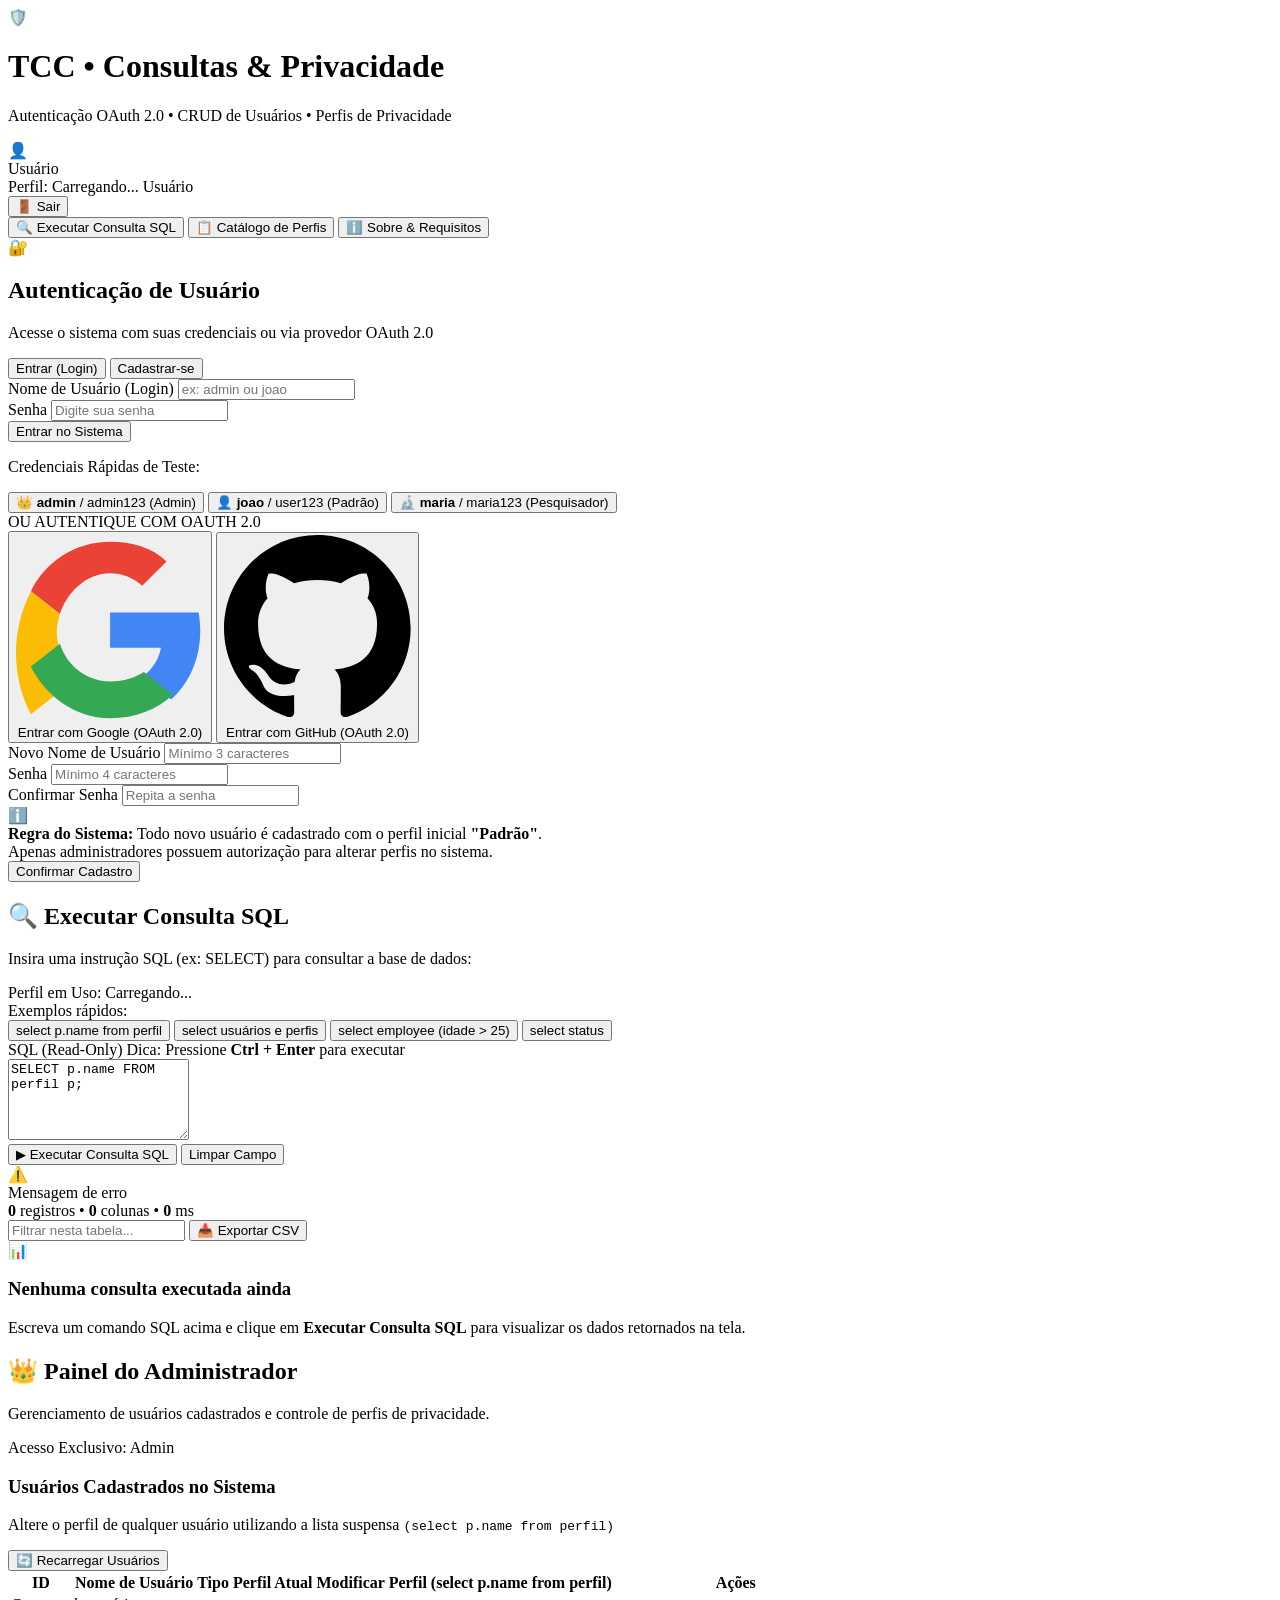
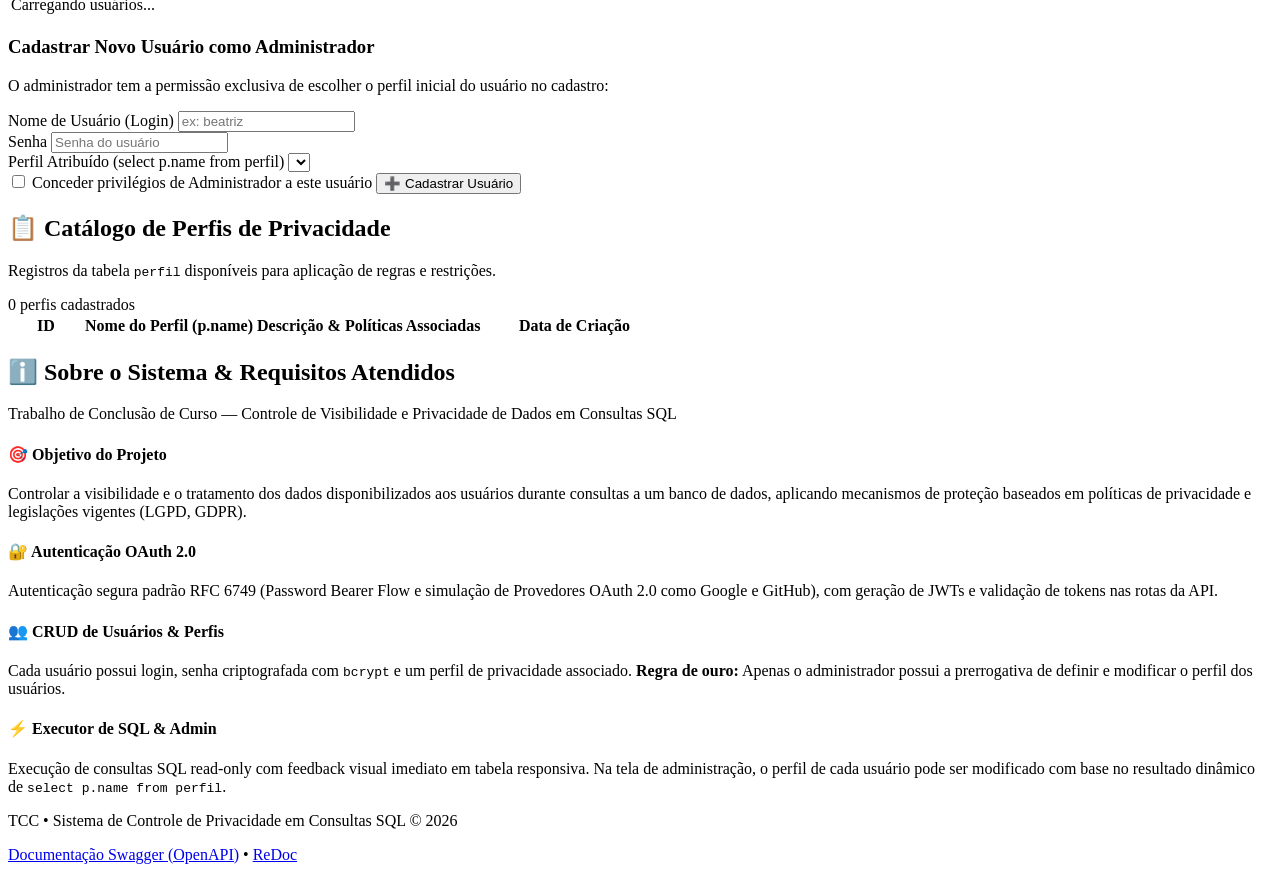
==== frontend/index.html @ 5d40b37d "feat: v0 frontend" ====
<!DOCTYPE html>
<html lang="pt-BR">
<head>
  <meta charset="UTF-8">
  <meta name="viewport" content="width=device-width, initial-scale=1.0">
  <title>TCC • Sistema de Consultas & Perfis de Privacidade</title>
  <link rel="stylesheet" href="/static/css/styles.css">
  <link rel="preconnect" href="https://fonts.googleapis.com">
  <link rel="preconnect" href="https://fonts.gstatic.com" crossorigin>
  <link href="https://fonts.googleapis.com/css2?family=Inter:wght@400;500;600;700&family=JetBrains+Mono:wght@400;500;600&display=swap" rel="stylesheet">
</head>
<body>

  <!-- Toast Notification Container -->
  <div id="toast-container" class="toast-container"></div>

  <!-- Top Navigation Header -->
  <header class="app-header">
    <div class="header-content">
      <div class="brand">
        <div class="brand-icon">🛡️</div>
        <div>
          <h1 class="brand-title">TCC • Consultas & Privacidade</h1>
          <p class="brand-subtitle">Autenticação OAuth 2.0 • CRUD de Usuários • Perfis de Privacidade</p>
        </div>
      </div>

      <!-- User Session Pill & Actions (Visible when logged in) -->
      <div id="user-session" class="user-session hidden">
        <div class="user-info-card">
          <span class="user-avatar" id="nav-avatar">👤</span>
          <div class="user-details">
            <span class="user-name" id="nav-username">Usuário</span>
            <div class="user-badges">
              <span class="badge badge-profile" id="nav-profile-badge">Perfil: Carregando...</span>
              <span class="badge badge-role" id="nav-role-badge">Usuário</span>
            </div>
          </div>
        </div>
        <button id="btn-logout" class="btn btn-secondary btn-sm" title="Encerrar Sessão">
          <span class="btn-icon">🚪</span> Sair
        </button>
      </div>
    </div>

    <!-- Navigation Tabs (Visible when logged in) -->
    <nav id="app-nav" class="app-nav hidden">
      <div class="nav-container">
        <button class="nav-tab active" data-tab="tab-query">
          <span class="tab-icon">🔍</span> Executar Consulta SQL
        </button>
        <button class="nav-tab" id="nav-tab-admin" data-tab="tab-admin" style="display: none;">
          <span class="tab-icon">👑</span> Painel do Admin (Usuários & Perfis)
        </button>
        <button class="nav-tab" data-tab="tab-profiles">
          <span class="tab-icon">📋</span> Catálogo de Perfis
        </button>
        <button class="nav-tab" data-tab="tab-about">
          <span class="tab-icon">ℹ️</span> Sobre & Requisitos
        </button>
      </div>
    </nav>
  </header>

  <main class="main-content">

    <!-- ========================================== -->
    <!-- VIEW: AUTHENTICATION (LOGIN & REGISTRATION) -->
    <!-- ========================================== -->
    <section id="auth-section" class="auth-section">
      <div class="auth-card">
        <div class="auth-header">
          <div class="auth-logo">🔐</div>
          <h2>Autenticação de Usuário</h2>
          <p class="auth-description">Acesse o sistema com suas credenciais ou via provedor OAuth 2.0</p>
        </div>

        <!-- Auth Tabs (Login / Cadastro) -->
        <div class="auth-tabs">
          <button class="auth-tab-btn active" id="btn-show-login">Entrar (Login)</button>
          <button class="auth-tab-btn" id="btn-show-register">Cadastrar-se</button>
        </div>

        <!-- Form: Login -->
        <form id="form-login" class="auth-form active">
          <div class="form-group">
            <label for="login-username">Nome de Usuário (Login)</label>
            <input type="text" id="login-username" class="form-control" placeholder="ex: admin ou joao" required autocomplete="username">
          </div>
          <div class="form-group">
            <label for="login-password">Senha</label>
            <input type="password" id="login-password" class="form-control" placeholder="Digite sua senha" required autocomplete="current-password">
          </div>
          <button type="submit" class="btn btn-primary btn-block" id="btn-submit-login">
            <span class="btn-text">Entrar no Sistema</span>
          </button>

          <!-- Quick Test Credentials Pill -->
          <div class="demo-credentials">
            <p class="demo-title">Credenciais Rápidas de Teste:</p>
            <div class="demo-buttons">
              <button type="button" class="btn btn-chip" onclick="window.TCCApp.fillCredentials('admin', 'admin123')">
                👑 <strong>admin</strong> / admin123 <span class="chip-tag">(Admin)</span>
              </button>
              <button type="button" class="btn btn-chip" onclick="window.TCCApp.fillCredentials('joao', 'user123')">
                👤 <strong>joao</strong> / user123 <span class="chip-tag">(Padrão)</span>
              </button>
              <button type="button" class="btn btn-chip" onclick="window.TCCApp.fillCredentials('maria', 'maria123')">
                🔬 <strong>maria</strong> / maria123 <span class="chip-tag">(Pesquisador)</span>
              </button>
            </div>
          </div>

          <!-- Divider -->
          <div class="auth-divider">
            <span>OU AUTENTIQUE COM OAUTH 2.0</span>
          </div>

          <!-- OAuth 2.0 Social / Single-Sign-On -->
          <div class="oauth-buttons">
            <button type="button" class="btn btn-oauth btn-oauth-google" onclick="window.TCCApp.loginOAuth('google')">
              <svg class="oauth-icon" viewBox="0 0 24 24"><path fill="#EA4335" d="M12 5c1.6 0 3 .6 4.1 1.6l3.1-3.1C17.3 1.7 14.8 1 12 1 7.5 1 3.7 3.6 1.9 7.3l3.7 2.9C6.5 7.4 9 5 12 5z"/><path fill="#4285F4" d="M23.5 12.3c0-.8-.1-1.6-.2-2.3H12v4.5h6.5c-.3 1.5-1.1 2.8-2.4 3.7l3.7 2.9c2.2-2 3.7-5 3.7-8.8z"/><path fill="#FBBC05" d="M5.6 14.8c-.2-.7-.4-1.5-.4-2.3 0-.8.2-1.6.4-2.3L1.9 7.3C.7 9.7 0 12.3 0 15.2c0 2.8.7 5.5 1.9 7.8l3.7-2.9z"/><path fill="#34A853" d="M12 23.5c3.2 0 6-1.1 8-3l-3.7-2.9c-1.1.7-2.5 1.2-4.3 1.2-3 0-5.5-2-6.4-4.8L1.9 16.9C3.7 20.6 7.5 23.5 12 23.5z"/></svg>
              <span>Entrar com Google (OAuth 2.0)</span>
            </button>
            <button type="button" class="btn btn-oauth btn-oauth-github" onclick="window.TCCApp.loginOAuth('github')">
              <svg class="oauth-icon" viewBox="0 0 24 24" fill="currentColor"><path d="M12 0C5.37 0 0 5.37 0 12c0 5.31 3.435 9.795 8.205 11.385.6.105.825-.255.825-.57 0-.285-.015-1.23-.015-2.235-3.015.555-3.795-.735-4.035-1.41-.135-.345-.72-1.41-1.23-1.695-.42-.225-1.02-.78-.015-.795.945-.015 1.62.87 1.845 1.23 1.08 1.815 2.805 1.305 3.495.99.105-.78.42-1.305.765-1.605-2.67-.3-5.46-1.335-5.46-5.925 0-1.305.465-2.385 1.23-3.225-.12-.3-.54-1.53.12-3.18 0 0 1.005-.315 3.3 1.23.96-.27 1.98-.405 3-.405s2.04.135 3 .405c2.295-1.56 3.3-1.23 3.3-1.23.66 1.65.24 2.88.12 3.18.765.84 1.23 1.905 1.23 3.225 0 4.605-2.805 5.625-5.475 5.925.435.375.81 1.095.81 2.22 0 1.605-.015 2.895-.015 3.3 0 .315.225.69.825.57A12.02 12.02 0 0024 12c0-6.63-5.37-12-12-12z"/></svg>
              <span>Entrar com GitHub (OAuth 2.0)</span>
            </button>
          </div>
        </form>

        <!-- Form: Register -->
        <form id="form-register" class="auth-form">
          <div class="form-group">
            <label for="reg-username">Novo Nome de Usuário</label>
            <input type="text" id="reg-username" class="form-control" placeholder="Mínimo 3 caracteres" required minlength="3">
          </div>
          <div class="form-group">
            <label for="reg-password">Senha</label>
            <input type="password" id="reg-password" class="form-control" placeholder="Mínimo 4 caracteres" required minlength="4">
          </div>
          <div class="form-group">
            <label for="reg-confirm-password">Confirmar Senha</label>
            <input type="password" id="reg-confirm-password" class="form-control" placeholder="Repita a senha" required minlength="4">
          </div>

          <!-- Business rule alert -->
          <div class="alert alert-info">
            <span class="alert-icon">ℹ️</span>
            <div>
              <strong>Regra do Sistema:</strong> Todo novo usuário é cadastrado com o perfil inicial <strong>"Padrão"</strong>.
              <br>Apenas administradores possuem autorização para alterar perfis no sistema.
            </div>
          </div>

          <button type="submit" class="btn btn-success btn-block" id="btn-submit-register">
            <span class="btn-text">Confirmar Cadastro</span>
          </button>
        </form>
      </div>
    </section>

    <!-- ========================================== -->
    <!-- VIEW 1: SQL QUERY RUNNER                   -->
    <!-- ========================================== -->
    <section id="tab-query" class="app-tab-content">
      <div class="card">
        <div class="card-header">
          <div class="header-titles">
            <h2>🔍 Executar Consulta SQL</h2>
            <p class="card-subtitle">Insira uma instrução SQL (ex: SELECT) para consultar a base de dados:</p>
          </div>
          <div class="active-profile-indicator">
            <span class="label">Perfil em Uso:</span>
            <span class="badge badge-profile-lg" id="query-active-profile">Carregando...</span>
          </div>
        </div>

        <div class="card-body">
          <!-- Sample Query Quick Buttons -->
          <div class="query-shortcuts">
            <span class="shortcuts-label">Exemplos rápidos:</span>
            <div class="shortcut-pills">
              <button type="button" class="btn-pill" onclick="window.TCCApp.setQuery('SELECT p.name FROM perfil p;')">
                select p.name from perfil
              </button>
              <button type="button" class="btn-pill" onclick="window.TCCApp.setQuery('SELECT u.id, u.username, u.is_admin, p.name AS perfil FROM usuario u LEFT JOIN perfil p ON u.perfil_id = p.id;')">
                select usuários e perfis
              </button>
              <button type="button" class="btn-pill" onclick="window.TCCApp.setQuery('SELECT e.education, e.city, e.payment_tier, e.age FROM employee e WHERE e.age > 25 LIMIT 10;')">
                select employee (idade &gt; 25)
              </button>
              <button type="button" class="btn-pill" onclick="window.TCCApp.setQuery('SELECT 1 AS id, \'Conexão OK\' AS status, CURRENT_TIMESTAMP AS horario;')">
                select status
              </button>
            </div>
          </div>

          <!-- SQL Editor / Input Area -->
          <div class="sql-editor-container">
            <div class="editor-header">
              <span class="editor-lang">SQL (Read-Only)</span>
              <span class="editor-hint">Dica: Pressione <strong>Ctrl + Enter</strong> para executar</span>
            </div>
            <textarea id="sql-input" class="sql-textarea" rows="5" spellcheck="false" placeholder="Digite seu comando SQL aqui... (ex: SELECT p.name FROM perfil p)">SELECT p.name FROM perfil p;</textarea>
          </div>

          <!-- Actions Bar -->
          <div class="query-actions">
            <button id="btn-run-query" class="btn btn-primary btn-lg">
              <span class="btn-icon">▶</span>
              <span class="btn-text">Executar Consulta SQL</span>
            </button>
            <button id="btn-clear-query" class="btn btn-secondary">
              Limpar Campo
            </button>
          </div>

          <!-- Error Alert Banner -->
          <div id="query-error" class="alert alert-danger hidden">
            <span class="alert-icon">⚠️</span>
            <div id="query-error-text">Mensagem de erro</div>
          </div>

          <!-- Results Section -->
          <div id="query-results-wrapper" class="results-wrapper hidden">
            <div class="results-header">
              <div class="results-metrics">
                <span class="metric-item"><strong id="metric-rows">0</strong> registros</span>
                <span class="metric-divider">•</span>
                <span class="metric-item"><strong id="metric-cols">0</strong> colunas</span>
                <span class="metric-divider">•</span>
                <span class="metric-item"><strong id="metric-time">0</strong> ms</span>
              </div>
              <div class="results-tools">
                <input type="text" id="filter-results" class="form-control form-control-sm" placeholder="Filtrar nesta tabela...">
                <button id="btn-export-csv" class="btn btn-secondary btn-sm" title="Baixar resultado em CSV">
                  📥 Exportar CSV
                </button>
              </div>
            </div>

            <!-- Result Table Container -->
            <div class="table-responsive">
              <table id="results-table" class="data-table">
                <thead id="results-thead"></thead>
                <tbody id="results-tbody"></tbody>
              </table>
            </div>
          </div>

          <!-- Empty State -->
          <div id="query-empty-state" class="empty-state">
            <div class="empty-icon">📊</div>
            <h3>Nenhuma consulta executada ainda</h3>
            <p>Escreva um comando SQL acima e clique em <strong>Executar Consulta SQL</strong> para visualizar os dados retornados na tela.</p>
          </div>
        </div>
      </div>
    </section>

    <!-- ========================================== -->
    <!-- VIEW 2: ADMIN PANEL (USERS & PROFILES)     -->
    <!-- ========================================== -->
    <section id="tab-admin" class="app-tab-content">
      <div class="card admin-card">
        <div class="card-header bg-admin">
          <div>
            <h2>👑 Painel do Administrador</h2>
            <p class="card-subtitle">Gerenciamento de usuários cadastrados e controle de perfis de privacidade.</p>
          </div>
          <span class="badge badge-admin-chip">Acesso Exclusivo: Admin</span>
        </div>

        <div class="card-body">
          <!-- User Management Table Section -->
          <div class="admin-section">
            <div class="section-title-bar">
              <div>
                <h3>Usuários Cadastrados no Sistema</h3>
                <p class="section-subtitle">
                  Altere o perfil de qualquer usuário utilizando a lista suspensa 
                  <code>(select p.name from perfil)</code>
                </p>
              </div>
              <button id="btn-refresh-users" class="btn btn-secondary btn-sm">
                🔄 Recarregar Usuários
              </button>
            </div>

            <div class="table-responsive">
              <table class="data-table admin-users-table" id="admin-users-table">
                <thead>
                  <tr>
                    <th style="width: 60px;">ID</th>
                    <th>Nome de Usuário</th>
                    <th>Tipo</th>
                    <th>Perfil Atual</th>
                    <th style="min-width: 240px;">Modificar Perfil (select p.name from perfil)</th>
                    <th style="width: 140px; text-align: right;">Ações</th>
                  </tr>
                </thead>
                <tbody id="admin-users-tbody">
                  <!-- Populated via JavaScript -->
                  <tr>
                    <td colspan="6" class="text-center py-4">Carregando usuários...</td>
                  </tr>
                </tbody>
              </table>
            </div>
          </div>

          <!-- Admin: Add User Form -->
          <div class="admin-section mt-6">
            <h3>Cadastrar Novo Usuário como Administrador</h3>
            <p class="section-subtitle">O administrador tem a permissão exclusiva de escolher o perfil inicial do usuário no cadastro:</p>
            
            <form id="form-admin-create-user" class="admin-create-user-form">
              <div class="form-row">
                <div class="form-group flex-1">
                  <label for="admin-new-username">Nome de Usuário (Login)</label>
                  <input type="text" id="admin-new-username" class="form-control" placeholder="ex: beatriz" required minlength="3">
                </div>
                <div class="form-group flex-1">
                  <label for="admin-new-password">Senha</label>
                  <input type="password" id="admin-new-password" class="form-control" placeholder="Senha do usuário" required minlength="4">
                </div>
                <div class="form-group flex-1">
                  <label for="admin-new-profile-select">Perfil Atribuído (select p.name from perfil)</label>
                  <select id="admin-new-profile-select" class="form-control" required>
                    <!-- Populated via JS -->
                  </select>
                </div>
              </div>
              <div class="form-row align-center">
                <label class="checkbox-label">
                  <input type="checkbox" id="admin-new-is-admin">
                  <span>Conceder privilégios de Administrador a este usuário</span>
                </label>
                <button type="submit" class="btn btn-primary">
                  <span class="btn-icon">➕</span> Cadastrar Usuário
                </button>
              </div>
            </form>
          </div>

        </div>
      </div>
    </section>

    <!-- ========================================== -->
    <!-- VIEW 3: PROFILES CATALOG                   -->
    <!-- ========================================== -->
    <section id="tab-profiles" class="app-tab-content">
      <div class="card">
        <div class="card-header">
          <div>
            <h2>📋 Catálogo de Perfis de Privacidade</h2>
            <p class="card-subtitle">Registros da tabela <code>perfil</code> disponíveis para aplicação de regras e restrições.</p>
          </div>
          <span class="badge badge-neutral" id="profiles-count-badge">0 perfis cadastrados</span>
        </div>

        <div class="card-body">
          <div class="table-responsive">
            <table class="data-table" id="profiles-catalog-table">
              <thead>
                <tr>
                  <th style="width: 70px;">ID</th>
                  <th>Nome do Perfil (p.name)</th>
                  <th>Descrição & Políticas Associadas</th>
                  <th style="width: 180px;">Data de Criação</th>
                </tr>
              </thead>
              <tbody id="profiles-catalog-tbody">
                <!-- Populated via JS -->
              </tbody>
            </table>
          </div>

          <!-- Add profile (for admin) -->
          <div id="admin-add-profile-container" class="mt-6" style="display: none;">
            <h3>Criar Novo Perfil de Privacidade</h3>
            <form id="form-create-profile" class="form-create-profile mt-3">
              <div class="form-row">
                <div class="form-group flex-1">
                  <label for="profile-name">Nome do Perfil</label>
                  <input type="text" id="profile-name" class="form-control" placeholder="ex: Anonimizado_Nivel_2" required>
                </div>
                <div class="form-group flex-2">
                  <label for="profile-desc">Descrição / Legislação Aplicável</label>
                  <input type="text" id="profile-desc" class="form-control" placeholder="ex: Perfil com regras fundamentadas na LGPD art. 13">
                </div>
                <div class="form-group align-end">
                  <button type="submit" class="btn btn-success">Adicionar Perfil</button>
                </div>
              </div>
            </form>
          </div>
        </div>
      </div>
    </section>

    <!-- ========================================== -->
    <!-- VIEW 4: ABOUT & REQUIREMENTS               -->
    <!-- ========================================== -->
    <section id="tab-about" class="app-tab-content">
      <div class="card">
        <div class="card-header">
          <div>
            <h2>ℹ️ Sobre o Sistema & Requisitos Atendidos</h2>
            <p class="card-subtitle">Trabalho de Conclusão de Curso — Controle de Visibilidade e Privacidade de Dados em Consultas SQL</p>
          </div>
        </div>

        <div class="card-body">
          <div class="about-grid">
            <div class="about-card">
              <h4>🎯 Objetivo do Projeto</h4>
              <p>Controlar a visibilidade e o tratamento dos dados disponibilizados aos usuários durante consultas a um banco de dados, aplicando mecanismos de proteção baseados em políticas de privacidade e legislações vigentes (LGPD, GDPR).</p>
            </div>
            <div class="about-card">
              <h4>🔐 Autenticação OAuth 2.0</h4>
              <p>Autenticação segura padrão RFC 6749 (Password Bearer Flow e simulação de Provedores OAuth 2.0 como Google e GitHub), com geração de JWTs e validação de tokens nas rotas da API.</p>
            </div>
            <div class="about-card">
              <h4>👥 CRUD de Usuários & Perfis</h4>
              <p>Cada usuário possui login, senha criptografada com <code>bcrypt</code> e um perfil de privacidade associado. <strong>Regra de ouro:</strong> Apenas o administrador possui a prerrogativa de definir e modificar o perfil dos usuários.</p>
            </div>
            <div class="about-card">
              <h4>⚡ Executor de SQL & Admin</h4>
              <p>Execução de consultas SQL read-only com feedback visual imediato em tabela responsiva. Na tela de administração, o perfil de cada usuário pode ser modificado com base no resultado dinâmico de <code>select p.name from perfil</code>.</p>
            </div>
          </div>
        </div>
      </div>
    </section>

  </main>

  <footer class="app-footer">
    <div class="footer-content">
      <p>TCC • Sistema de Controle de Privacidade em Consultas SQL &copy; 2026</p>
      <p class="footer-links">
        <a href="/docs" target="_blank" rel="noopener">Documentação Swagger (OpenAPI)</a>
        <span>•</span>
        <a href="/redoc" target="_blank" rel="noopener">ReDoc</a>
      </p>
    </div>
  </footer>

  <script src="/static/js/api.js"></script>
  <script src="/static/js/app.js"></script>
</body>
</html>
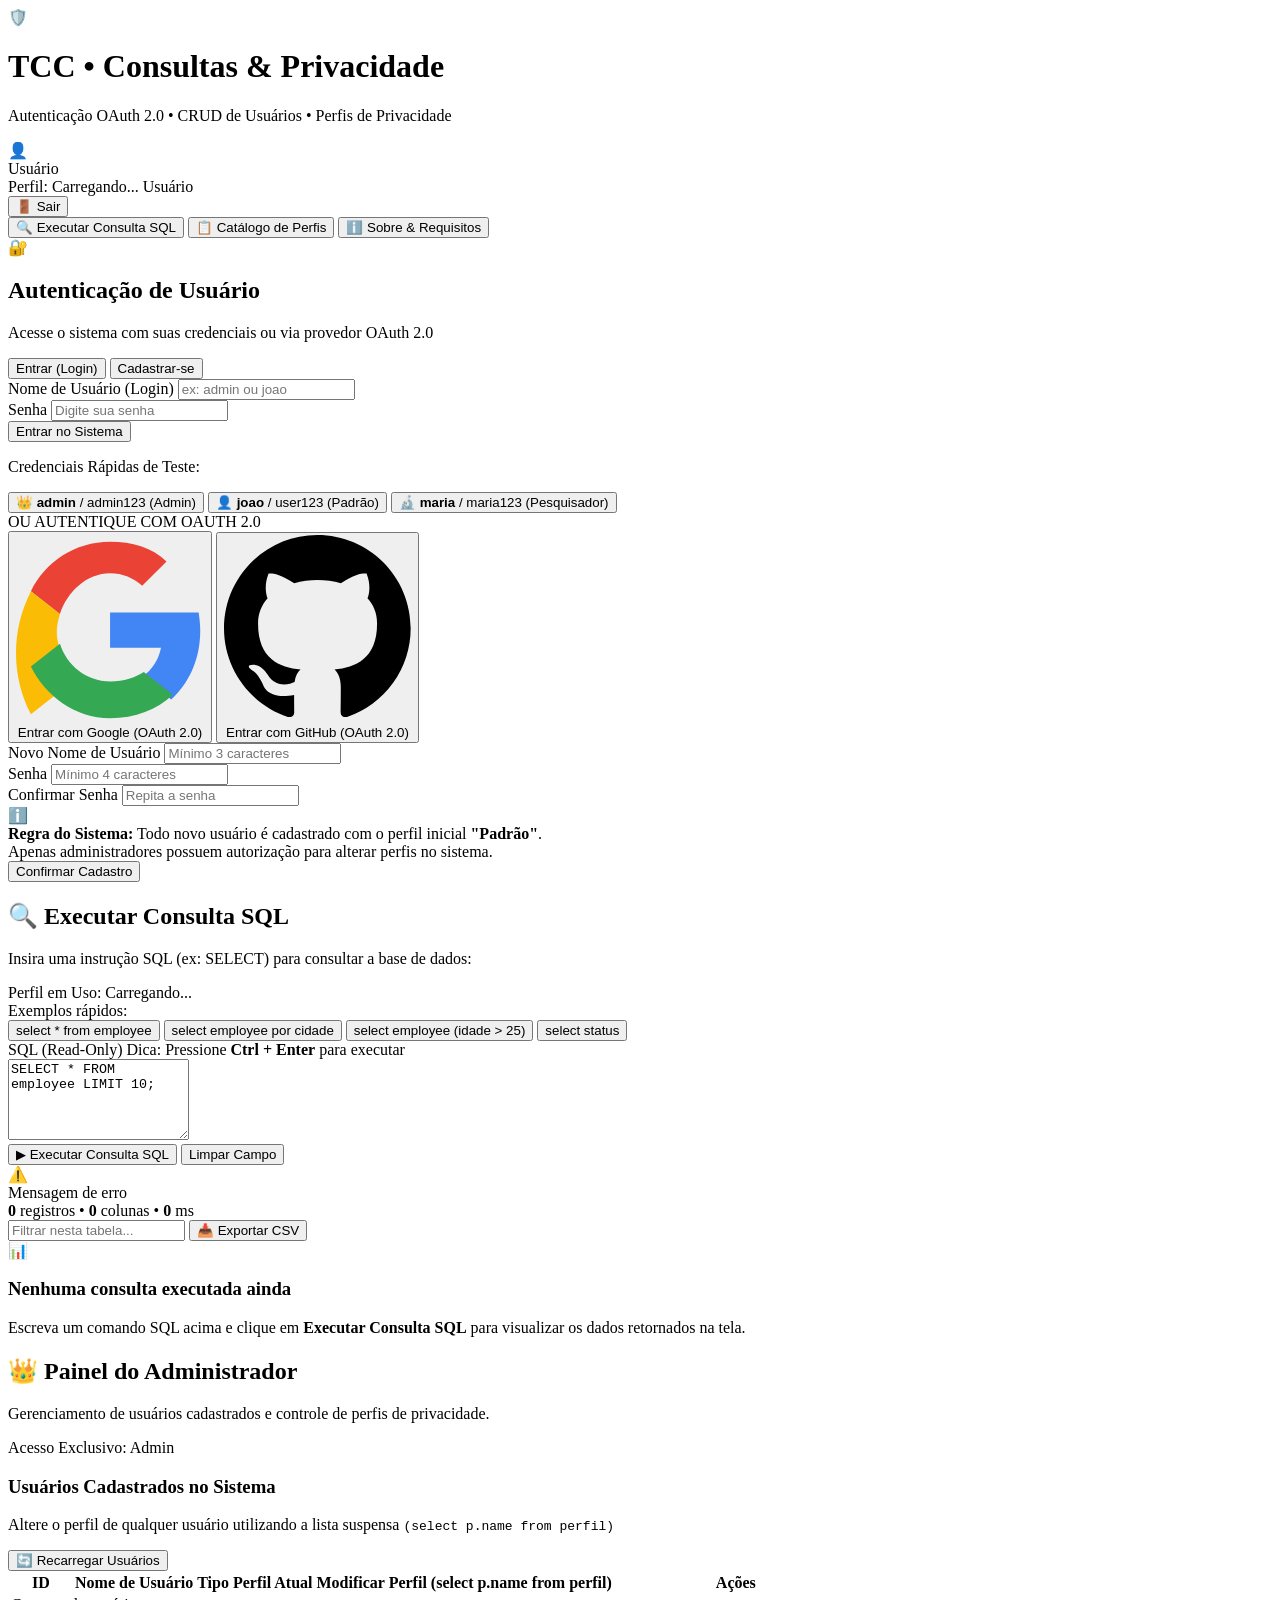
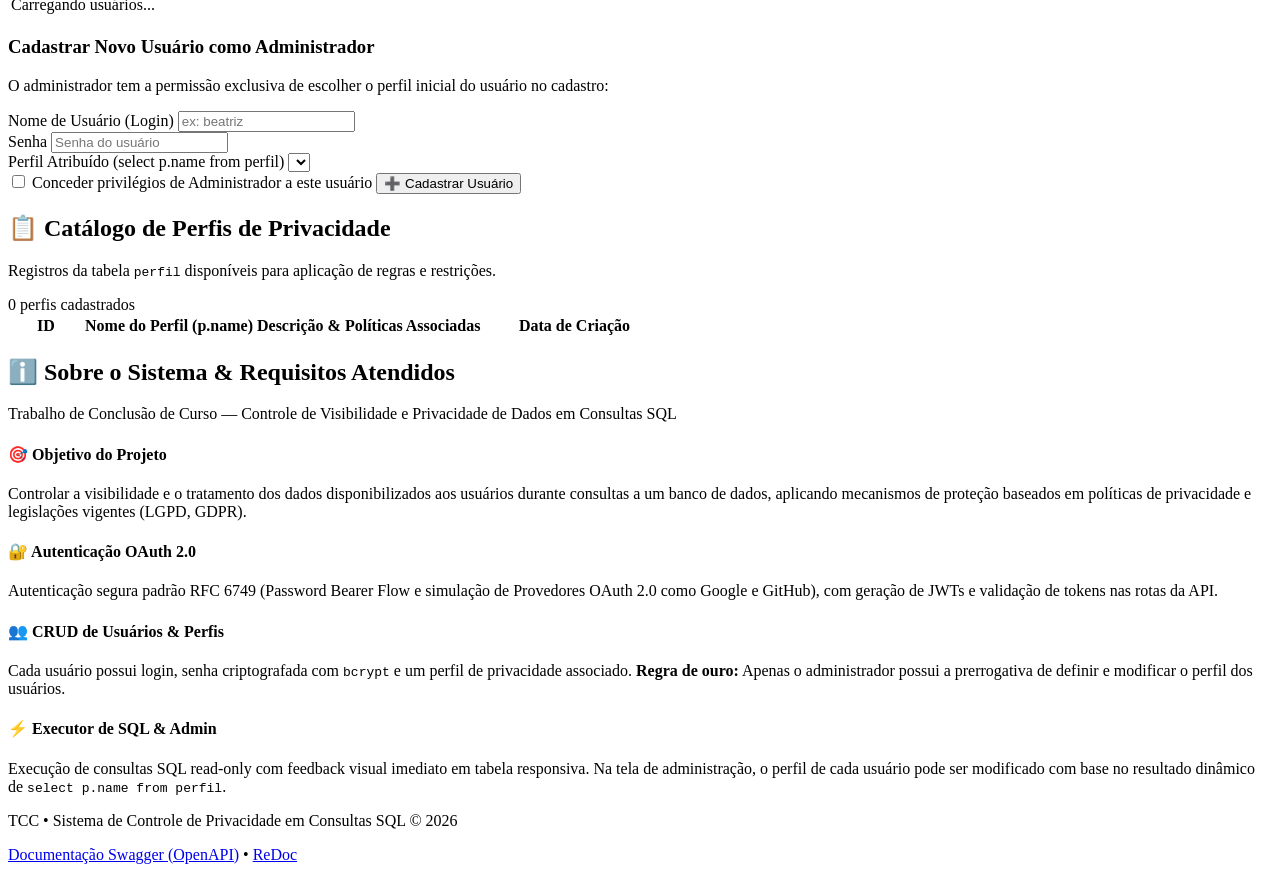
==== commit 2efb28db: "feat: todo itens 2,3,4" ====
--- a/frontend/index.html
+++ b/frontend/index.html
@@ -181,11 +181,11 @@
           <div class="query-shortcuts">
             <span class="shortcuts-label">Exemplos rápidos:</span>
             <div class="shortcut-pills">
-              <button type="button" class="btn-pill" onclick="window.TCCApp.setQuery('SELECT p.name FROM perfil p;')">
-                select p.name from perfil
-              </button>
-              <button type="button" class="btn-pill" onclick="window.TCCApp.setQuery('SELECT u.id, u.username, u.is_admin, p.name AS perfil FROM usuario u LEFT JOIN perfil p ON u.perfil_id = p.id;')">
-                select usuários e perfis
+              <button type="button" class="btn-pill" onclick="window.TCCApp.setQuery('SELECT * FROM employee LIMIT 10;')">
+                select * from employee
+              </button>
+              <button type="button" class="btn-pill" onclick="window.TCCApp.setQuery('SELECT city, COUNT(*) AS total FROM employee GROUP BY city ORDER BY total DESC;')">
+                select employee por cidade
               </button>
               <button type="button" class="btn-pill" onclick="window.TCCApp.setQuery('SELECT e.education, e.city, e.payment_tier, e.age FROM employee e WHERE e.age > 25 LIMIT 10;')">
                 select employee (idade &gt; 25)
@@ -202,7 +202,7 @@
               <span class="editor-lang">SQL (Read-Only)</span>
               <span class="editor-hint">Dica: Pressione <strong>Ctrl + Enter</strong> para executar</span>
             </div>
-            <textarea id="sql-input" class="sql-textarea" rows="5" spellcheck="false" placeholder="Digite seu comando SQL aqui... (ex: SELECT p.name FROM perfil p)">SELECT p.name FROM perfil p;</textarea>
+            <textarea id="sql-input" class="sql-textarea" rows="5" spellcheck="false" placeholder="Digite seu comando SQL aqui... (ex: SELECT * FROM employee LIMIT 10)">SELECT * FROM employee LIMIT 10;</textarea>
           </div>
 
           <!-- Actions Bar -->
